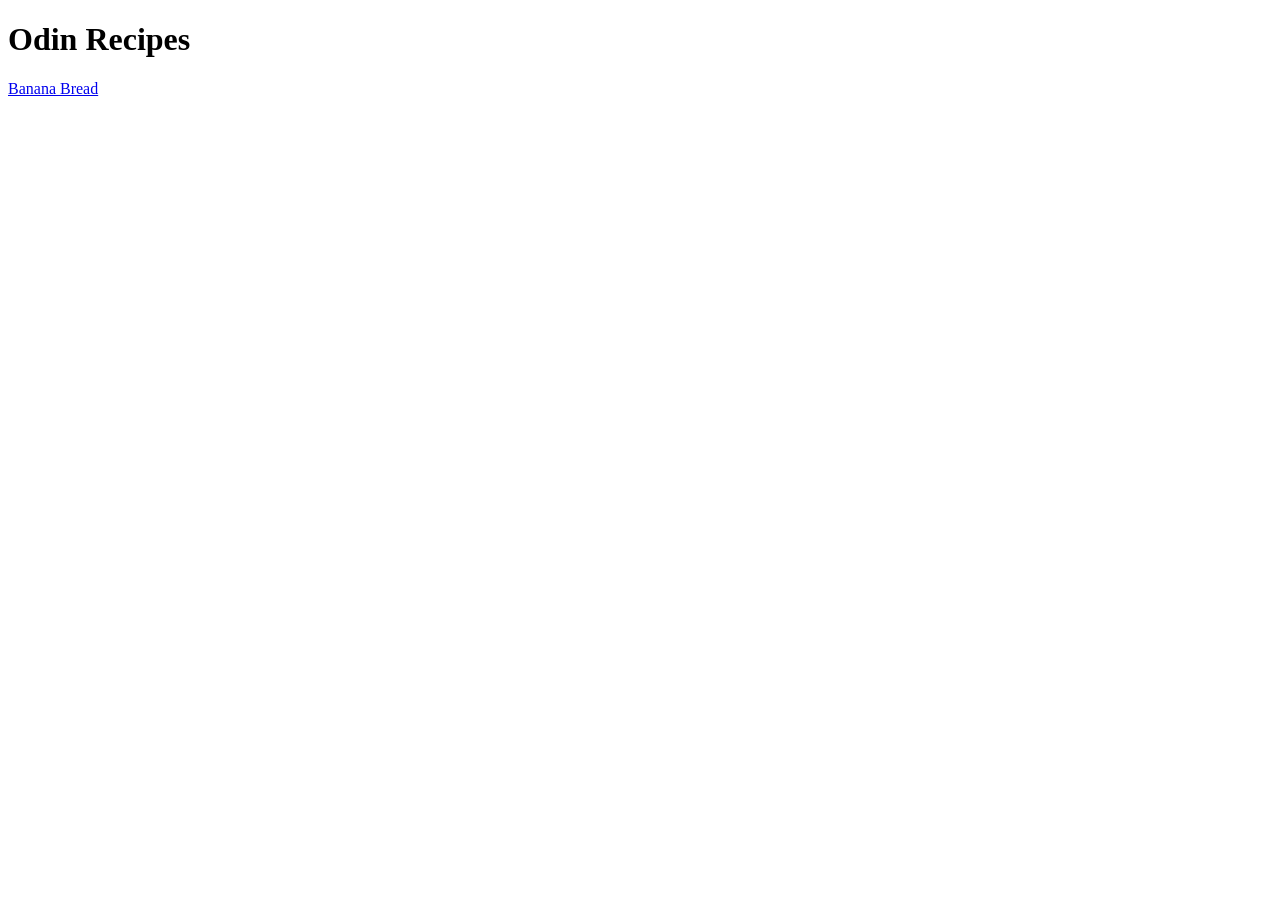
==== index.html @ c5e381f0 "Banana Bread Page added with ingredients" ====
<!DOCTYPE html>
<html lang="en">
<head>
    <meta charset="UTF-8">
    <meta name="viewport" content="width=device-width, initial-scale=1.0">
    <title>Odin Recipes</title>
</head>
<body>
    <h1>Odin Recipes</h1>
    <a href="./recipes/banana-bread.html" target="_blank" rel="noreferrer">Banana Bread</a>
</body>
</html>
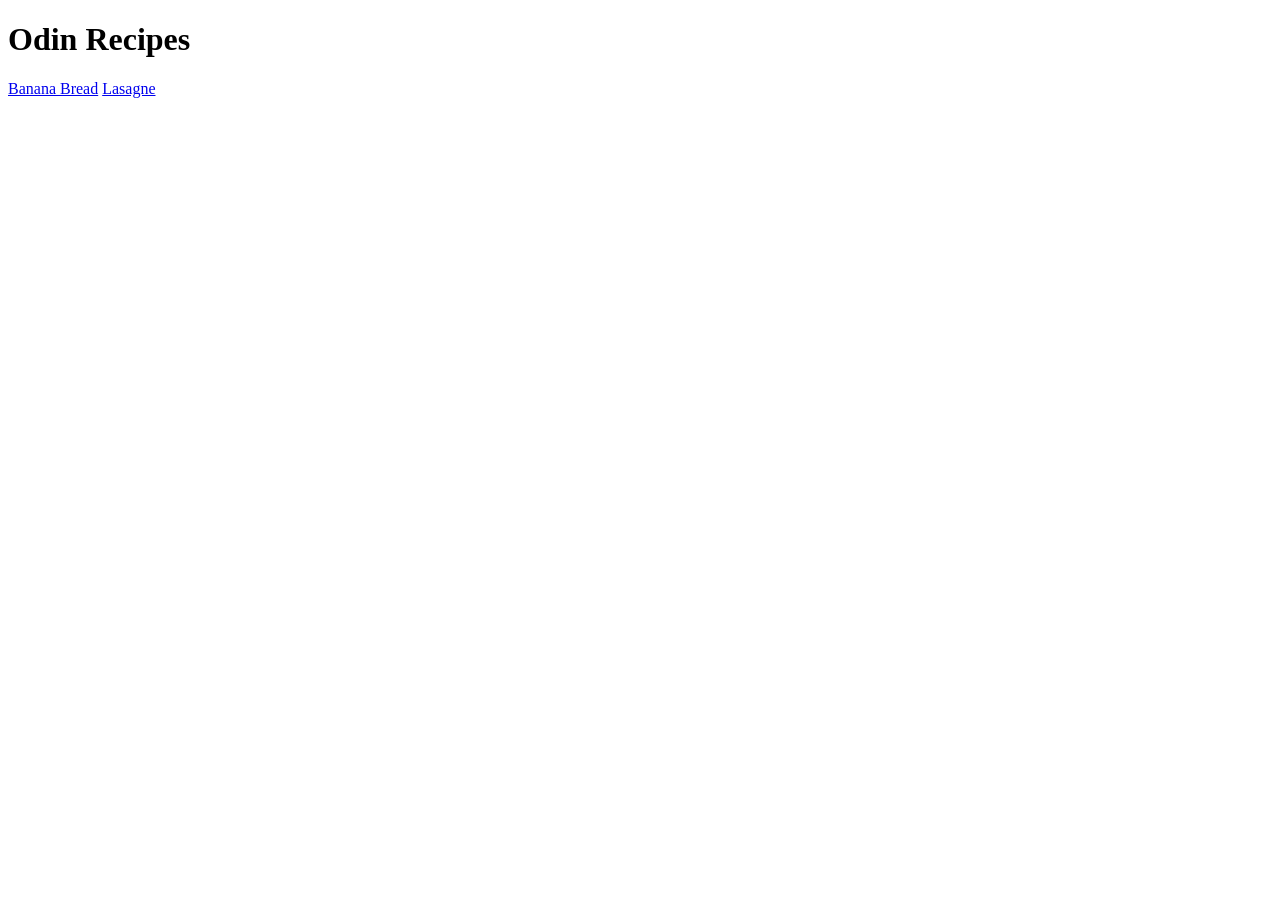
==== commit 31eaa723: "Added Lasagne Page and Links" ====
--- a/index.html
+++ b/index.html
@@ -8,5 +8,6 @@
 <body>
     <h1>Odin Recipes</h1>
     <a href="./recipes/banana-bread.html" target="_blank" rel="noreferrer">Banana Bread</a>
-</body>
+    <a href="./recipes/lasagne.html" target="_blank" rel="noreferrer">Lasagne</a>
+ </body>
 </html>
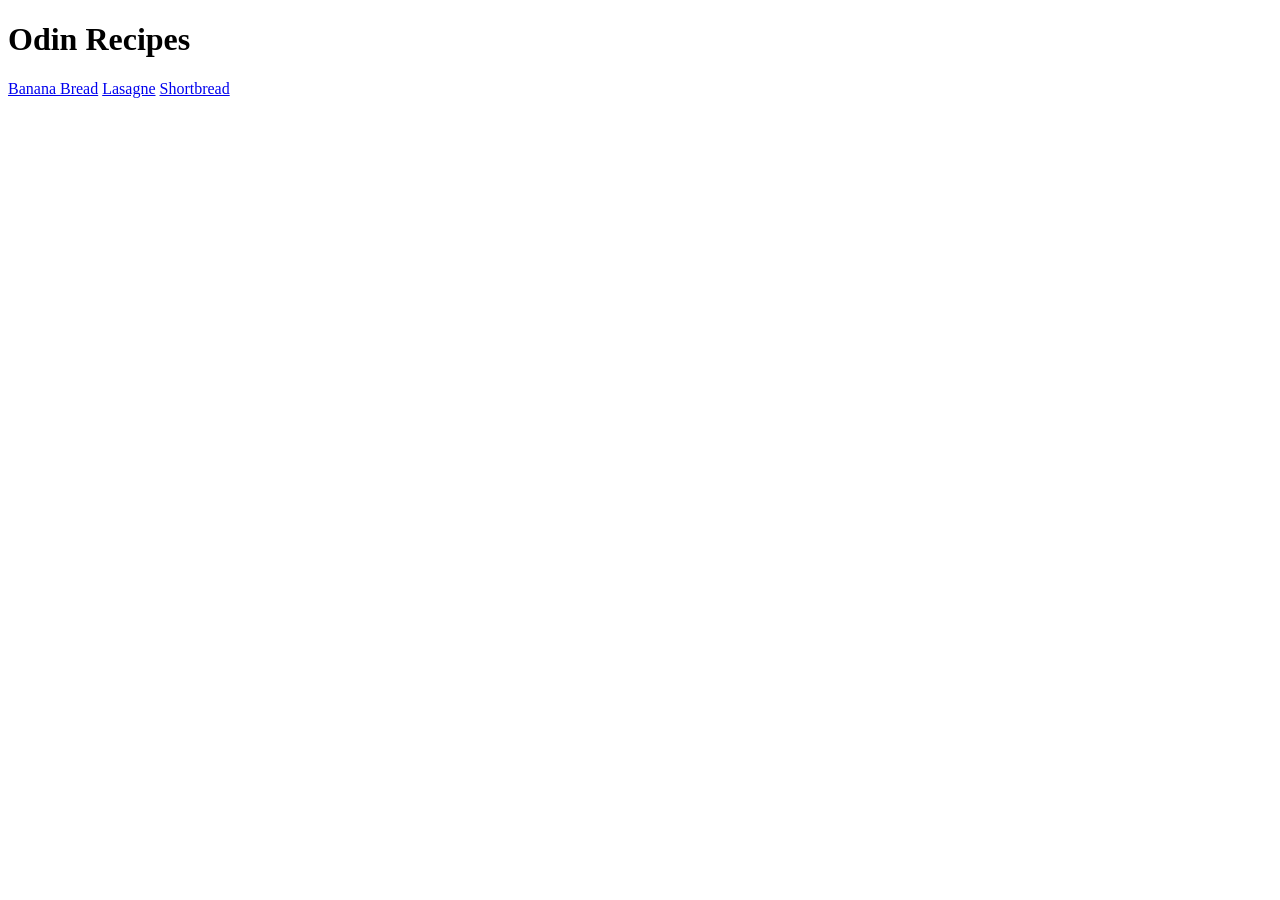
==== commit cd25b62f: "updated index links" ====
--- a/index.html
+++ b/index.html
@@ -9,5 +9,6 @@
     <h1>Odin Recipes</h1>
     <a href="./recipes/banana-bread.html" target="_blank" rel="noreferrer">Banana Bread</a>
     <a href="./recipes/lasagne.html" target="_blank" rel="noreferrer">Lasagne</a>
+    <a href="./recipes/shortbread.html" target="_blank" rel="noreferrer">Shortbread</a>
  </body>
 </html>
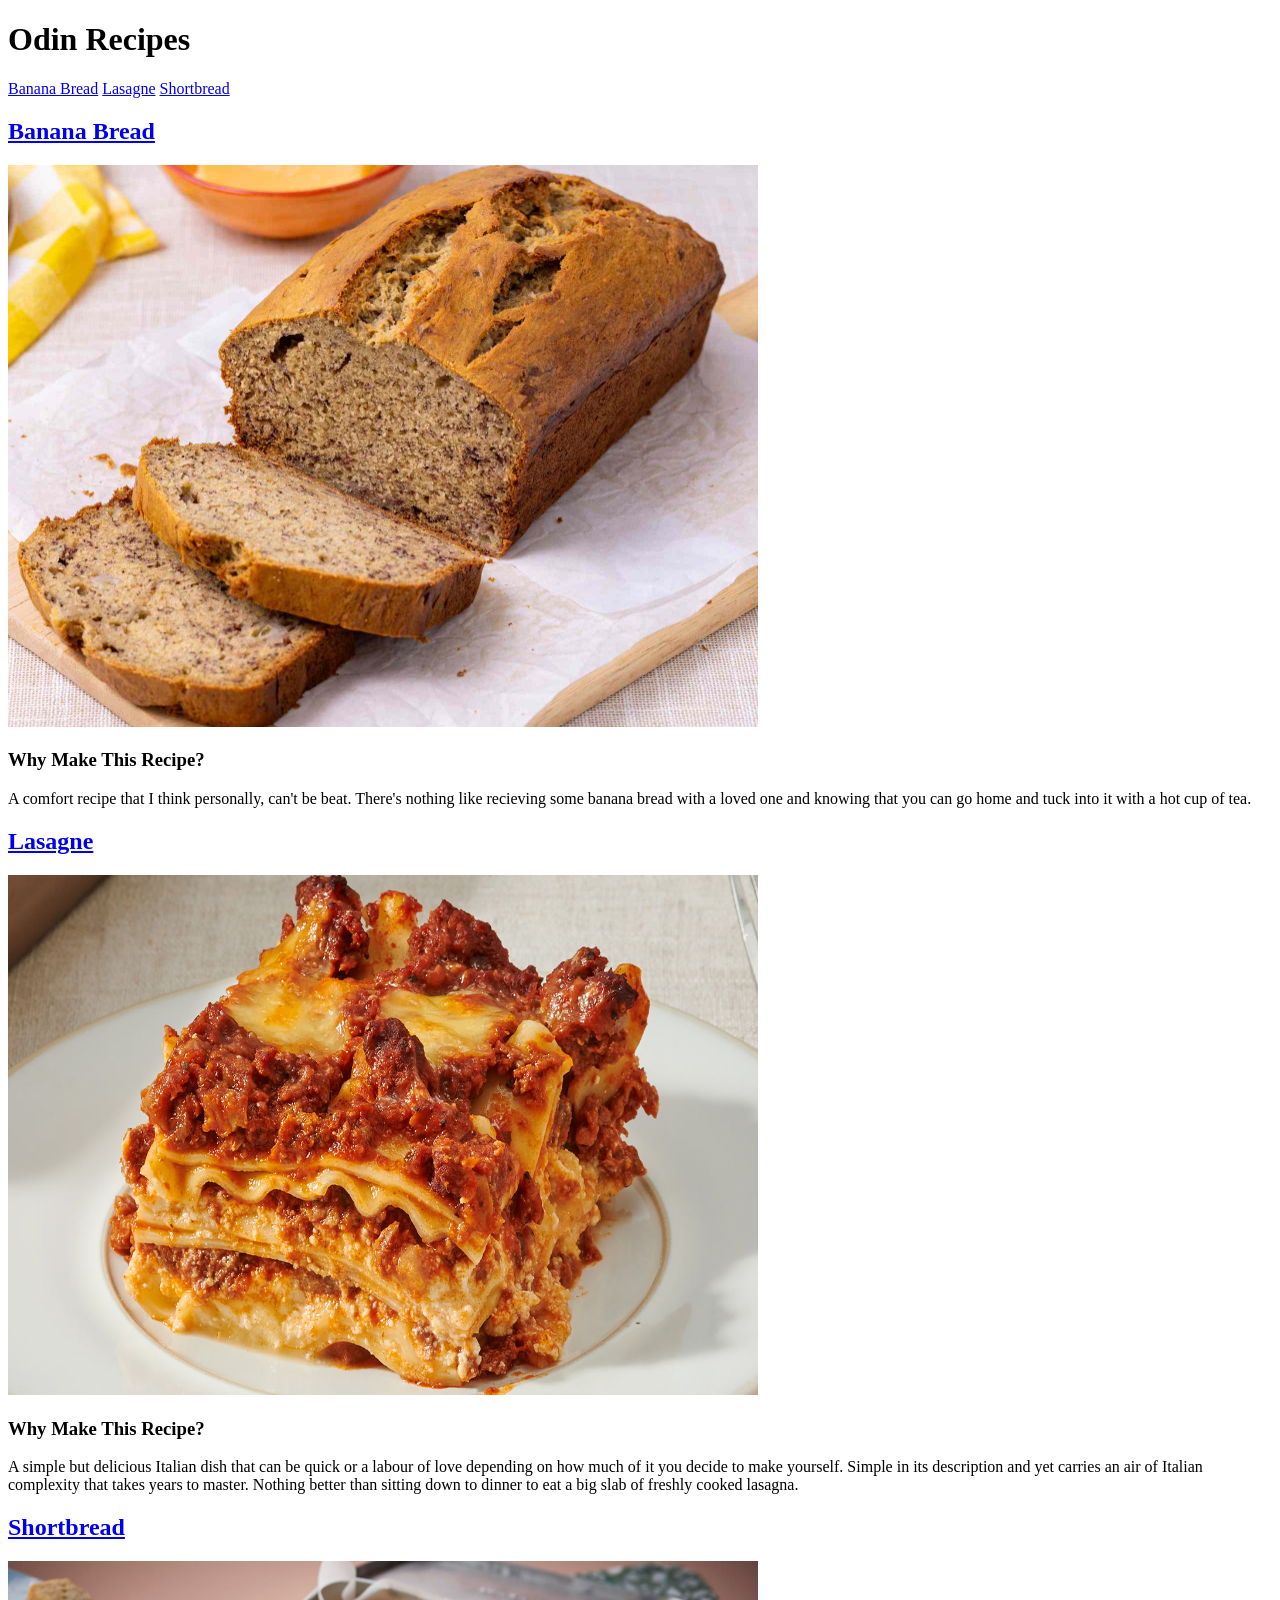
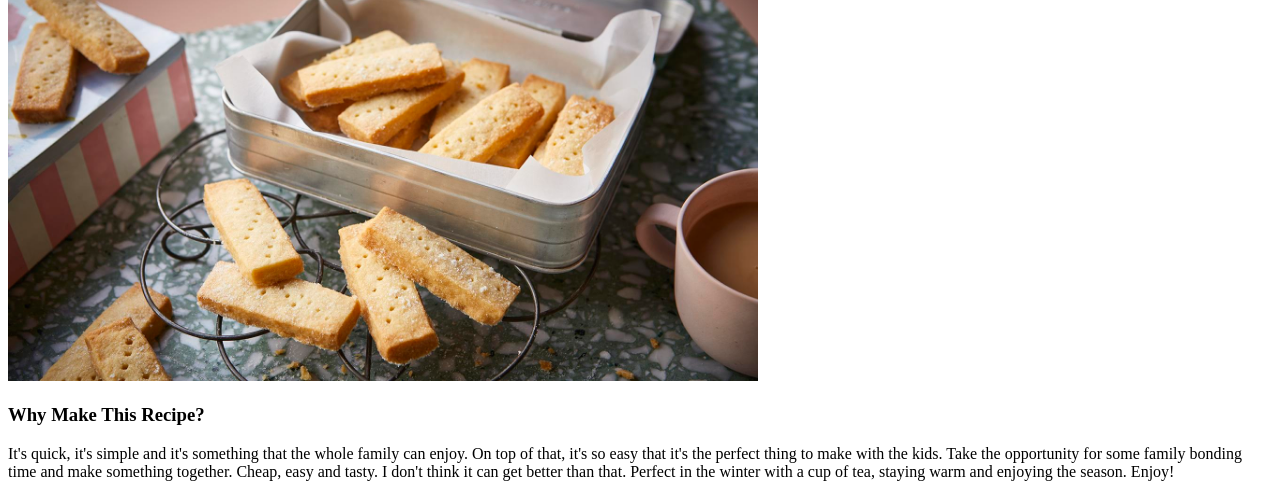
==== commit 2be39f7a: "The finished website" ====
--- a/index.html
+++ b/index.html
@@ -10,5 +10,37 @@
     <a href="./recipes/banana-bread.html" target="_blank" rel="noreferrer">Banana Bread</a>
     <a href="./recipes/lasagne.html" target="_blank" rel="noreferrer">Lasagne</a>
     <a href="./recipes/shortbread.html" target="_blank" rel="noreferrer">Shortbread</a>
+
+<h2><a href="./recipes/banana-bread.html" target="_blank" rel="noreferrer">Banana Bread</a></h2>
+
+<img src="./images/bread.jpg" alt="A picture of some freshly sliced banana bread on baking paper" height="562" width="750">
+
+<h3>Why Make This Recipe?</h3>
+
+<p>A comfort recipe that I think personally, can't be beat. There's nothing like recieving some banana bread with a loved one and knowing that you can go home and tuck into it with 
+    a hot cup of tea.
+</p>
+
+<h2><a href="./recipes/lasagne.html" target="_blank" rel="noreferrer">Lasagne</a></h2>
+
+<img src="./images/lasagne.jpg" alt="A picture of a piece of lasagne on a plate" width="750" height="520">
+
+<h3>Why Make This Recipe?</h3>
+
+<p>A simple but delicious Italian dish that can be quick or a labour of love depending on how much of it you decide to make yourself. Simple in its description and yet carries an 
+    air of Italian complexity that takes years to master. Nothing better than sitting down to dinner to eat a big slab of freshly cooked lasagna. 
+</p>
+
+<h2><a href="./recipes/shortbread.html" target="_blank" rel="noreferrer">Shortbread</a></h2>
+
+<img src="./images/shortbread.jpg" alt="A picture of some shortbread in a baking pan on a wire rack" width="750" height="420">
+
+<h3>Why Make This Recipe?</h3>
+
+<p>It's quick, it's simple and it's something that the whole family can enjoy. On top of that, it's so easy that it's the perfect thing to make with the kids. Take the opportunity for 
+    some family bonding time and make something together. Cheap, easy and tasty. I don't think it can get better than that. Perfect in the winter with a cup of tea, staying warm and 
+    enjoying the season. Enjoy!
+</p>
+    
  </body>
 </html>
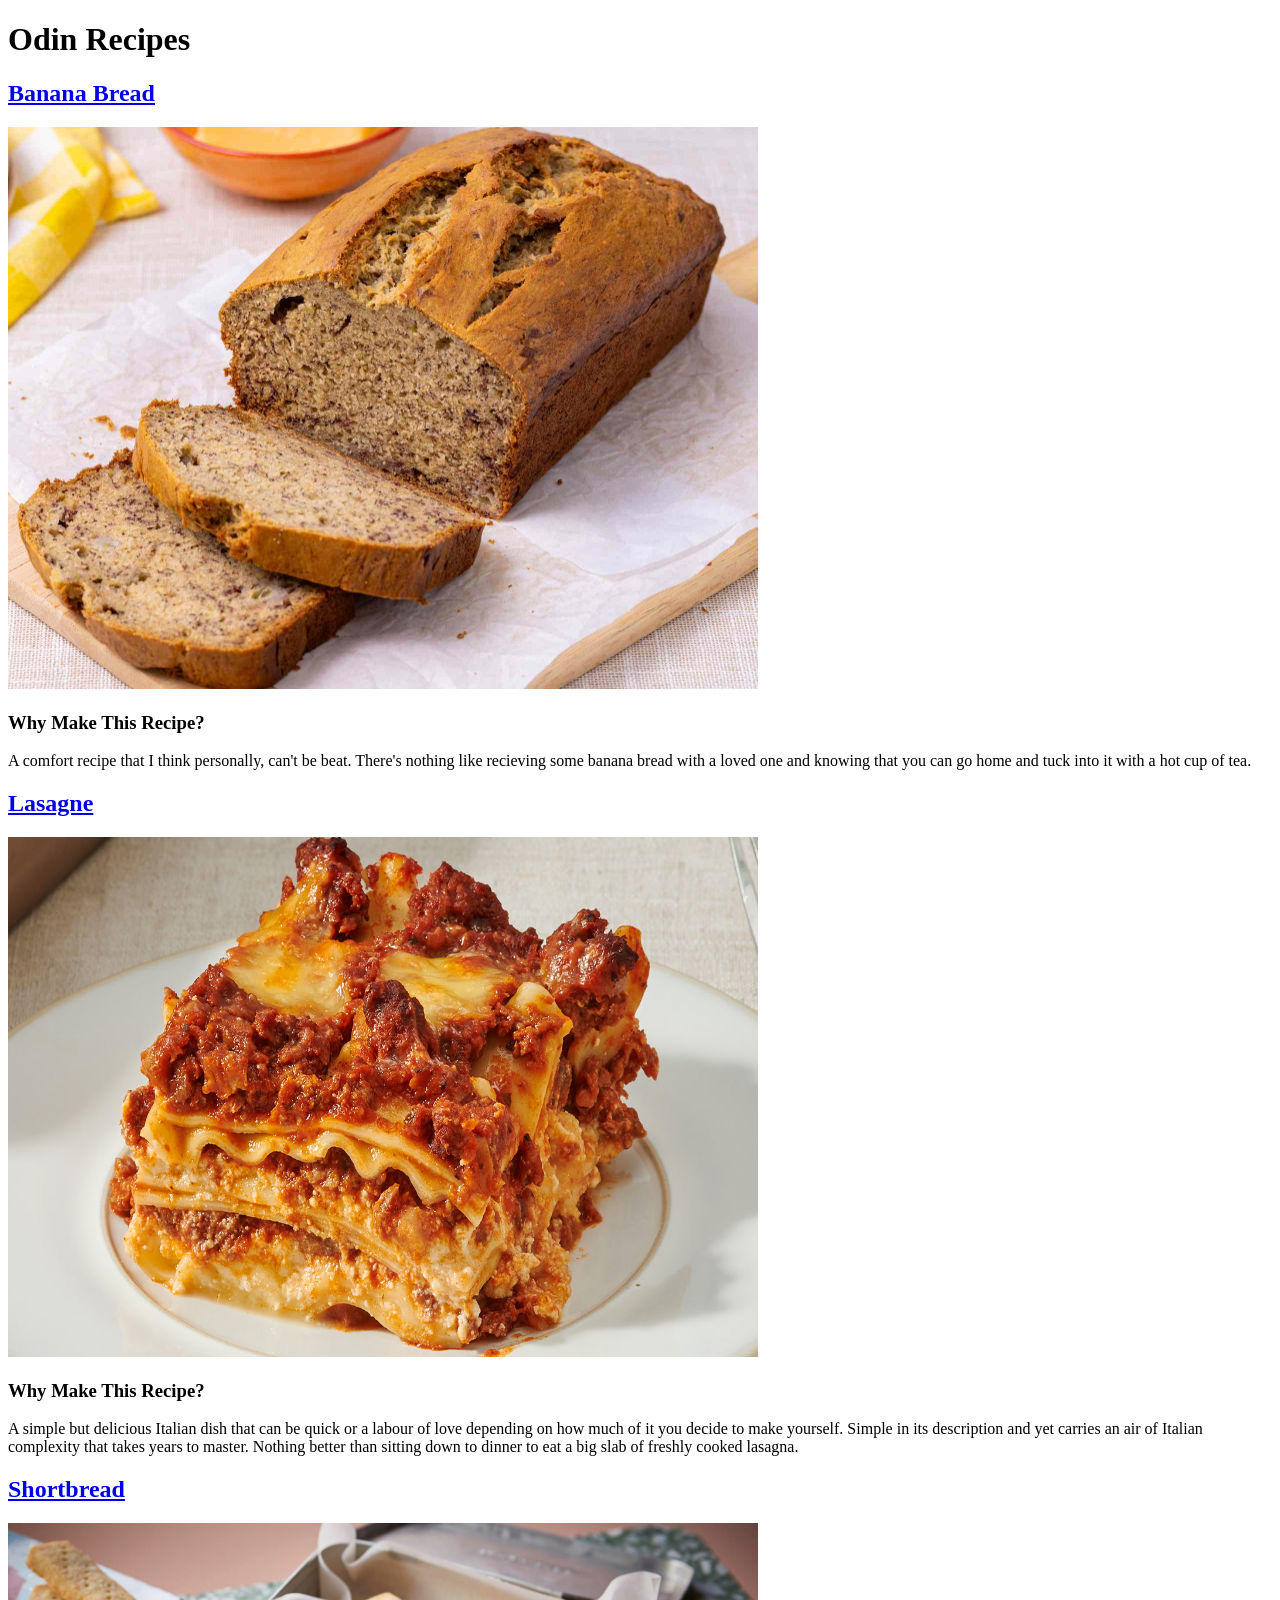
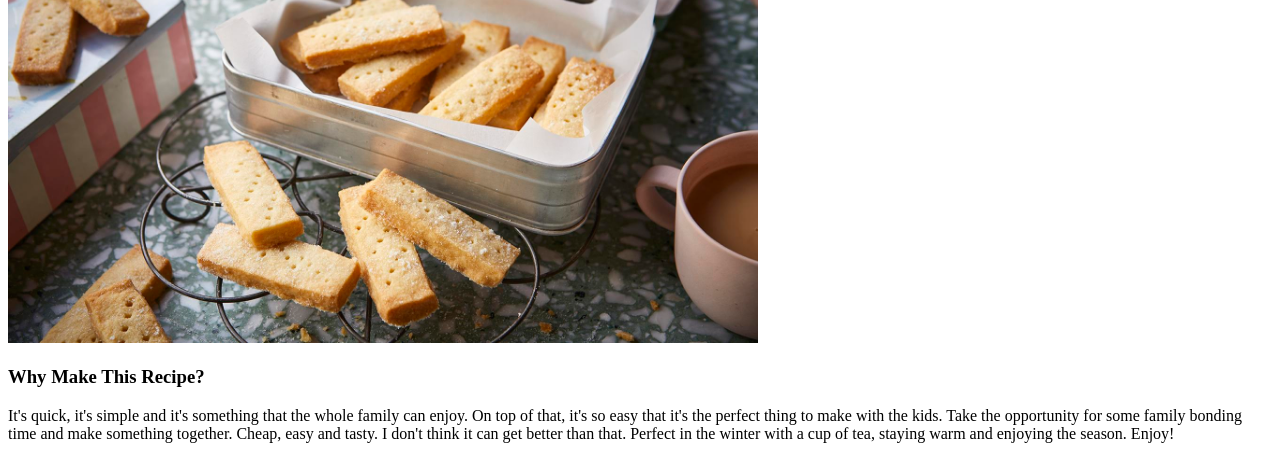
==== commit 225d0ef0: "forgot index" ====
--- a/index.html
+++ b/index.html
@@ -6,10 +6,7 @@
     <title>Odin Recipes</title>
 </head>
 <body>
-    <h1>Odin Recipes</h1>
-    <a href="./recipes/banana-bread.html" target="_blank" rel="noreferrer">Banana Bread</a>
-    <a href="./recipes/lasagne.html" target="_blank" rel="noreferrer">Lasagne</a>
-    <a href="./recipes/shortbread.html" target="_blank" rel="noreferrer">Shortbread</a>
+  <h1>Odin Recipes</h1>
 
 <h2><a href="./recipes/banana-bread.html" target="_blank" rel="noreferrer">Banana Bread</a></h2>
 
